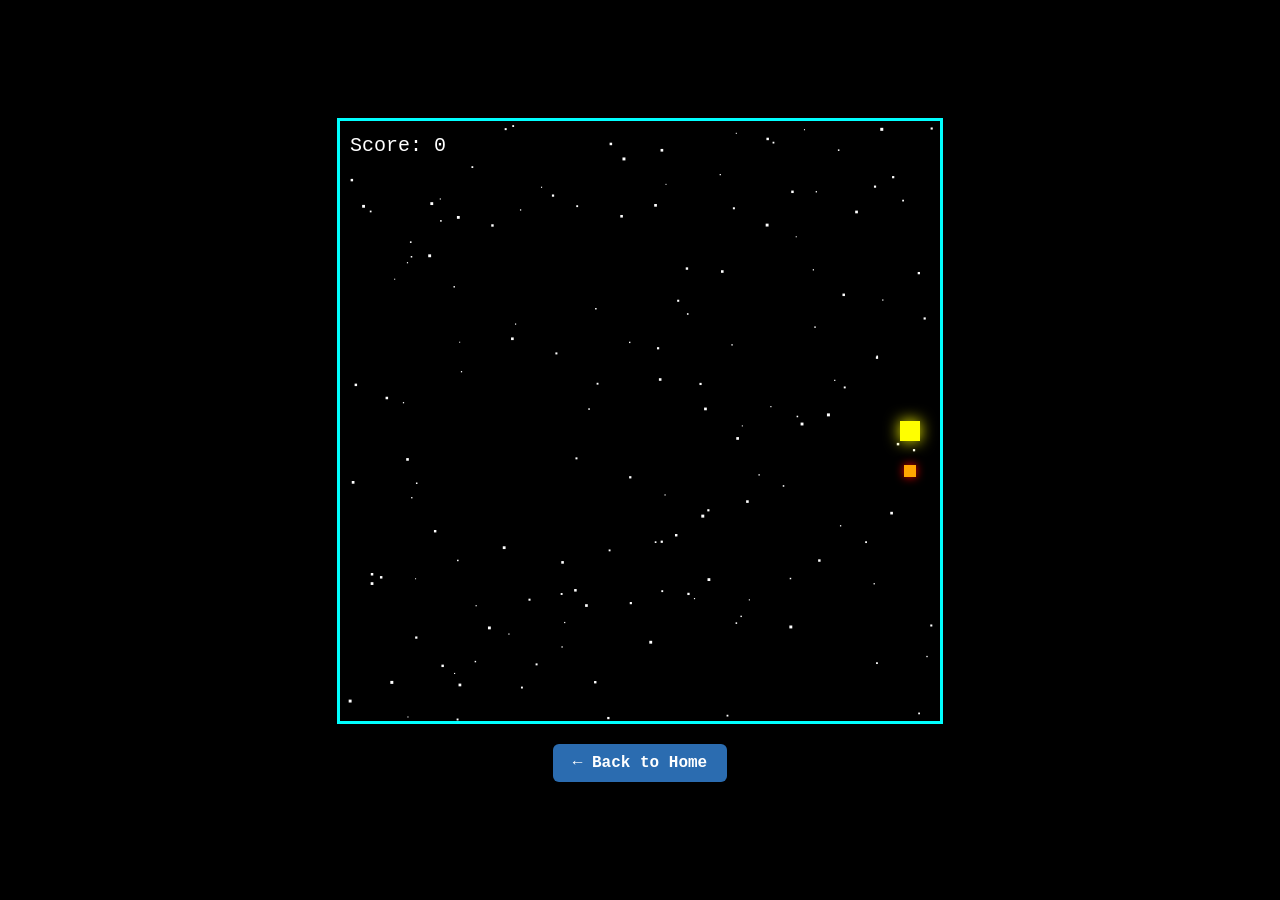
==== game.html @ 2815695e "Add files via upload" ====
<!DOCTYPE html>
<html lang="en">
<head>
<meta charset="UTF-8">
<title>Fancy Star Wars Snake</title>
<style>
  body { margin:0; background:black; display:flex; flex-direction:column; justify-content:center; align-items:center; height:100vh; color:#fff; font-family:'Courier New', monospace; }
  canvas { border:3px solid #0ff; image-rendering:pixelated; }
  .home-button { margin-top:20px; padding:10px 20px; background-color:#2b6cb0; color:#fff; text-decoration:none; border-radius:6px; font-weight:600; transition:background-color 0.3s ease; }
  .home-button:hover { background-color:#1e4e8c; }
</style>
</head>
<body>
<canvas id="game" width="600" height="600"></canvas>
<a class="home-button" href="index.html">← Back to Home</a>

<script>
const canvas = document.getElementById('game'); const ctx = canvas.getContext('2d');
const tileSize = 20; const cols = canvas.width / tileSize; const rows = canvas.height / tileSize;
let snake = [{x: Math.floor(cols/2), y: Math.floor(rows/2)}]; let dx = 1, dy = 0;
let food = {x: Math.floor(Math.random()*cols), y: Math.floor(Math.random()*rows)}; let score = 0; let gameSpeed = 100;
let stars = []; for(let i=0;i<150;i++){ stars.push({x: Math.random()*canvas.width, y: Math.random()*canvas.height, size: Math.random()*2+1, speed: Math.random()*0.5+0.2}); }

function drawStars(){ ctx.fillStyle='black'; ctx.fillRect(0,0,canvas.width,canvas.height); ctx.fillStyle='white';
stars.forEach(s=>{ ctx.fillRect(s.x,s.y,s.size,s.size); s.y+=s.speed; if(s.y>canvas.height){ s.y=0; s.x=Math.random()*canvas.width; } }); }

function draw(){ drawStars();
snake.forEach((segment,index)=>{ ctx.fillStyle=index===0?'#ff0':'#0f0'; ctx.shadowColor=index===0?'yellow':'green'; ctx.shadowBlur=index===0?15:0; ctx.fillRect(segment.x*tileSize, segment.y*tileSize, tileSize, tileSize); });
ctx.fillStyle=(Math.floor(Date.now()/300)%2===0)?'red':'orange'; ctx.shadowColor='red'; ctx.shadowBlur=10; ctx.fillRect(food.x*tileSize+4, food.y*tileSize+4, tileSize-8, tileSize-8); ctx.shadowBlur=0;
ctx.fillStyle='#fff'; ctx.font='20px Courier New'; ctx.fillText('Score: '+score, 10, 30); }

function update(){ const head={x:snake[0].x+dx, y:snake[0].y+dy};
if(head.x<0) head.x=cols-1; if(head.x>=cols) head.x=0; if(head.y<0) head.y=rows-1; if(head.y>=rows) head.y=0;
if(snake.some(s=>s.x===head.x && s.y===head.y)){ alert('Game Over! Score: '+score); document.location.reload(); }
snake.unshift(head);
if(head.x===food.x && head.y===food.y){ score+=10; food={x:Math.floor(Math.random()*cols), y:Math.floor(Math.random()*rows)}; } else { snake.pop(); } }

document.addEventListener('keydown', e=>{ if(e.key==='ArrowUp' && dy===0){dx=0;dy=-1;} if(e.key==='ArrowDown' && dy===0){dx=0;dy=1;} if(e.key==='ArrowLeft' && dx===0){dx=-1;dy=0;} if(e.key==='ArrowRight' && dx===0){dx=1;dy=0;} });

function gameLoop(){ update(); draw(); setTimeout(gameLoop, gameSpeed); }
gameLoop();
</script>
</body>
</html>
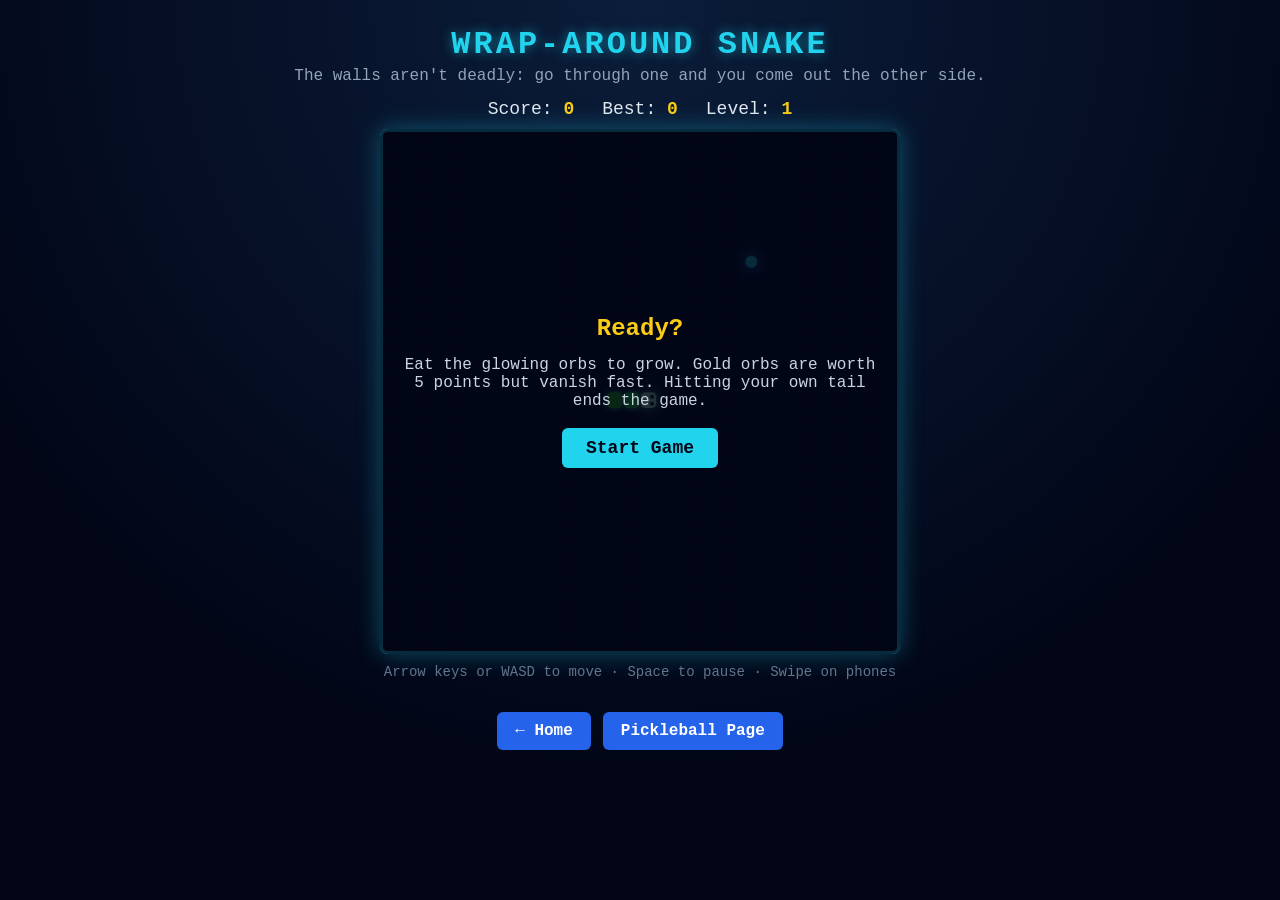
==== commit 2df017c0: "Rebuild site: new resume page, styled pickleball page, stylesheet, improved snake game" ====
--- a/game.html
+++ b/game.html
@@ -2,43 +2,236 @@
 <html lang="en">
 <head>
 <meta charset="UTF-8">
-<title>Fancy Star Wars Snake</title>
+<meta name="viewport" content="width=device-width, initial-scale=1">
+<title>Wrap-Around Snake | Reed Robertson</title>
 <style>
-  body { margin:0; background:black; display:flex; flex-direction:column; justify-content:center; align-items:center; height:100vh; color:#fff; font-family:'Courier New', monospace; }
-  canvas { border:3px solid #0ff; image-rendering:pixelated; }
-  .home-button { margin-top:20px; padding:10px 20px; background-color:#2b6cb0; color:#fff; text-decoration:none; border-radius:6px; font-weight:600; transition:background-color 0.3s ease; }
-  .home-button:hover { background-color:#1e4e8c; }
+  * { box-sizing: border-box; }
+  body { margin:0; min-height:100vh; background:radial-gradient(circle at top, #0b1d3a, #020617 70%); color:#e2e8f0; font-family:'Courier New', monospace; display:flex; flex-direction:column; align-items:center; padding:20px; }
+  h1 { margin:6px 0 4px; color:#22d3ee; letter-spacing:3px; text-shadow:0 0 12px #22d3ee88; text-align:center; }
+  .tagline { margin:0 0 14px; color:#94a3b8; text-align:center; }
+  .hud { display:flex; gap:28px; margin-bottom:10px; font-size:18px; flex-wrap:wrap; justify-content:center; }
+  .hud b { color:#facc15; }
+  .board { position:relative; width:min(92vw, 520px); aspect-ratio:1; }
+  canvas { width:100%; height:100%; border:3px solid #22d3ee; border-radius:8px; box-shadow:0 0 24px #22d3ee55; background:#020617; }
+  .overlay { position:absolute; inset:0; display:flex; flex-direction:column; align-items:center; justify-content:center; background:rgba(2,6,23,.82); border-radius:8px; text-align:center; padding:20px; }
+  .overlay.hidden { display:none; }
+  .overlay h2 { color:#facc15; margin:0 0 10px; }
+  .overlay p { margin:4px 0; color:#cbd5e1; }
+  button { font:inherit; cursor:pointer; border:0; border-radius:6px; }
+  .start { margin-top:14px; padding:10px 24px; background:#22d3ee; color:#020617; font-weight:700; font-size:18px; }
+  .start:hover { background:#67e8f9; }
+  .pad { display:none; margin-top:14px; grid-template-columns:repeat(3, 60px); gap:6px; }
+  .pad button { height:54px; background:#1e293b; color:#e2e8f0; font-size:22px; }
+  .pad .blank { visibility:hidden; }
+  @media (hover:none) { .pad { display:grid; } }
+  .links { margin-top:18px; display:flex; gap:12px; flex-wrap:wrap; justify-content:center; }
+  .links a { padding:10px 18px; background:#2563eb; color:#fff; text-decoration:none; border-radius:6px; font-weight:700; }
+  .links a:hover { background:#1d4ed8; }
+  .help { margin-top:10px; color:#64748b; font-size:14px; text-align:center; }
 </style>
 </head>
 <body>
-<canvas id="game" width="600" height="600"></canvas>
-<a class="home-button" href="index.html">← Back to Home</a>
+<h1>WRAP-AROUND SNAKE</h1>
+<p class="tagline">The walls aren't deadly: go through one and you come out the other side.</p>
+
+<div class="hud">
+  <span>Score: <b id="score">0</b></span>
+  <span>Best: <b id="best">0</b></span>
+  <span>Level: <b id="level">1</b></span>
+</div>
+
+<div class="board">
+  <canvas id="game" width="600" height="600"></canvas>
+  <div class="overlay" id="overlay">
+    <h2 id="title">Ready?</h2>
+    <p id="message">Eat the glowing orbs to grow. Gold orbs are worth 5 points but vanish fast. Hitting your own tail ends the game.</p>
+    <button class="start" id="startBtn">Start Game</button>
+  </div>
+</div>
+
+<div class="pad" aria-label="Touch controls">
+  <span class="blank"></span><button data-dir="up">&#9650;</button><span class="blank"></span>
+  <button data-dir="left">&#9664;</button><button data-dir="pause">&#10074;&#10074;</button><button data-dir="right">&#9654;</button>
+  <span class="blank"></span><button data-dir="down">&#9660;</button><span class="blank"></span>
+</div>
+
+<p class="help">Arrow keys or WASD to move &middot; Space to pause &middot; Swipe on phones</p>
+
+<div class="links">
+  <a href="index.html">&larr; Home</a>
+  <a href="scratch.html">Pickleball Page</a>
+</div>
 
 <script>
-const canvas = document.getElementById('game'); const ctx = canvas.getContext('2d');
-const tileSize = 20; const cols = canvas.width / tileSize; const rows = canvas.height / tileSize;
-let snake = [{x: Math.floor(cols/2), y: Math.floor(rows/2)}]; let dx = 1, dy = 0;
-let food = {x: Math.floor(Math.random()*cols), y: Math.floor(Math.random()*rows)}; let score = 0; let gameSpeed = 100;
-let stars = []; for(let i=0;i<150;i++){ stars.push({x: Math.random()*canvas.width, y: Math.random()*canvas.height, size: Math.random()*2+1, speed: Math.random()*0.5+0.2}); }
-
-function drawStars(){ ctx.fillStyle='black'; ctx.fillRect(0,0,canvas.width,canvas.height); ctx.fillStyle='white';
-stars.forEach(s=>{ ctx.fillRect(s.x,s.y,s.size,s.size); s.y+=s.speed; if(s.y>canvas.height){ s.y=0; s.x=Math.random()*canvas.width; } }); }
-
-function draw(){ drawStars();
-snake.forEach((segment,index)=>{ ctx.fillStyle=index===0?'#ff0':'#0f0'; ctx.shadowColor=index===0?'yellow':'green'; ctx.shadowBlur=index===0?15:0; ctx.fillRect(segment.x*tileSize, segment.y*tileSize, tileSize, tileSize); });
-ctx.fillStyle=(Math.floor(Date.now()/300)%2===0)?'red':'orange'; ctx.shadowColor='red'; ctx.shadowBlur=10; ctx.fillRect(food.x*tileSize+4, food.y*tileSize+4, tileSize-8, tileSize-8); ctx.shadowBlur=0;
-ctx.fillStyle='#fff'; ctx.font='20px Courier New'; ctx.fillText('Score: '+score, 10, 30); }
-
-function update(){ const head={x:snake[0].x+dx, y:snake[0].y+dy};
-if(head.x<0) head.x=cols-1; if(head.x>=cols) head.x=0; if(head.y<0) head.y=rows-1; if(head.y>=rows) head.y=0;
-if(snake.some(s=>s.x===head.x && s.y===head.y)){ alert('Game Over! Score: '+score); document.location.reload(); }
-snake.unshift(head);
-if(head.x===food.x && head.y===food.y){ score+=10; food={x:Math.floor(Math.random()*cols), y:Math.floor(Math.random()*rows)}; } else { snake.pop(); } }
-
-document.addEventListener('keydown', e=>{ if(e.key==='ArrowUp' && dy===0){dx=0;dy=-1;} if(e.key==='ArrowDown' && dy===0){dx=0;dy=1;} if(e.key==='ArrowLeft' && dx===0){dx=-1;dy=0;} if(e.key==='ArrowRight' && dx===0){dx=1;dy=0;} });
-
-function gameLoop(){ update(); draw(); setTimeout(gameLoop, gameSpeed); }
-gameLoop();
+const canvas = document.getElementById('game');
+const ctx = canvas.getContext('2d');
+const TILE = 20, COLS = canvas.width / TILE, ROWS = canvas.height / TILE;
+const scoreEl = document.getElementById('score'), bestEl = document.getElementById('best'), levelEl = document.getElementById('level');
+const overlay = document.getElementById('overlay'), titleEl = document.getElementById('title'), msgEl = document.getElementById('message'), startBtn = document.getElementById('startBtn');
+
+let best = 0;
+try { best = Number(localStorage.getItem('wrapSnakeBest')) || 0; } catch (e) {}
+bestEl.textContent = best;
+
+let snake, dir, nextDir, food, bonus, score, level, speed, timer, running, paused, particles;
+
+function reset() {
+  const cx = Math.floor(COLS / 2), cy = Math.floor(ROWS / 2);
+  snake = [{x: cx, y: cy}, {x: cx - 1, y: cy}, {x: cx - 2, y: cy}];
+  dir = {x: 1, y: 0}; nextDir = dir;
+  score = 0; level = 1; speed = 130; bonus = null; particles = [];
+  food = randomCell();
+  updateHud();
+}
+
+function randomCell() {
+  let c;
+  do { c = {x: Math.floor(Math.random() * COLS), y: Math.floor(Math.random() * ROWS)}; }
+  while (snake.some(s => s.x === c.x && s.y === c.y));
+  return c;
+}
+
+function updateHud() { scoreEl.textContent = score; levelEl.textContent = level; bestEl.textContent = best; }
+
+function start() {
+  reset(); running = true; paused = false;
+  overlay.classList.add('hidden');
+  loop();
+}
+
+function loop() {
+  clearTimeout(timer);
+  if (!running || paused) return;
+  step(); draw();
+  timer = setTimeout(loop, speed);
+}
+
+function burst(x, y, color) {
+  for (let i = 0; i < 12; i++) {
+    particles.push({x: x * TILE + TILE / 2, y: y * TILE + TILE / 2, vx: (Math.random() - .5) * 6, vy: (Math.random() - .5) * 6, life: 18, color});
+  }
+}
+
+function step() {
+  dir = nextDir;
+  const head = {x: (snake[0].x + dir.x + COLS) % COLS, y: (snake[0].y + dir.y + ROWS) % ROWS};
+
+  if (snake.some(s => s.x === head.x && s.y === head.y)) return gameOver();
+  snake.unshift(head);
+
+  let grew = false;
+  if (head.x === food.x && head.y === food.y) {
+    score += 1; grew = true; burst(food.x, food.y, '#22d3ee');
+    food = randomCell();
+    if (!bonus && Math.random() < 0.25) bonus = {...randomCell(), ttl: 40};
+  }
+  if (bonus && head.x === bonus.x && head.y === bonus.y) {
+    score += 5; grew = true; burst(bonus.x, bonus.y, '#facc15'); bonus = null;
+  }
+  if (!grew) snake.pop();
+  if (bonus && --bonus.ttl <= 0) bonus = null;
+
+  const newLevel = 1 + Math.floor(score / 10);
+  if (newLevel !== level) { level = newLevel; speed = Math.max(55, 130 - (level - 1) * 12); }
+  if (score > best) { best = score; try { localStorage.setItem('wrapSnakeBest', best); } catch (e) {} }
+  updateHud();
+}
+
+function draw() {
+  ctx.fillStyle = '#020617';
+  ctx.fillRect(0, 0, canvas.width, canvas.height);
+
+  ctx.strokeStyle = 'rgba(34,211,238,0.06)';
+  for (let i = 0; i <= COLS; i++) { ctx.beginPath(); ctx.moveTo(i * TILE, 0); ctx.lineTo(i * TILE, canvas.height); ctx.stroke(); }
+  for (let j = 0; j <= ROWS; j++) { ctx.beginPath(); ctx.moveTo(0, j * TILE); ctx.lineTo(canvas.width, j * TILE); ctx.stroke(); }
+
+  glowCircle(food.x, food.y, '#22d3ee', 1);
+  if (bonus) glowCircle(bonus.x, bonus.y, '#facc15', bonus.ttl < 12 && bonus.ttl % 2 ? 0.3 : 1);
+
+  snake.forEach((s, i) => {
+    const t = i / snake.length;
+    ctx.shadowBlur = i === 0 ? 16 : 6;
+    ctx.shadowColor = '#4ade80';
+    ctx.fillStyle = i === 0 ? '#bbf7d0' : `hsl(${140 - t * 40}, 80%, ${55 - t * 20}%)`;
+    roundRect(s.x * TILE + 1, s.y * TILE + 1, TILE - 2, TILE - 2, 5);
+  });
+  ctx.shadowBlur = 0;
+
+  const h = snake[0];
+  ctx.fillStyle = '#020617';
+  const ex = h.x * TILE + TILE / 2 + dir.x * 4, ey = h.y * TILE + TILE / 2 + dir.y * 4;
+  ctx.beginPath(); ctx.arc(ex - dir.y * 4, ey - dir.x * 4, 2.2, 0, Math.PI * 2); ctx.arc(ex + dir.y * 4, ey + dir.x * 4, 2.2, 0, Math.PI * 2); ctx.fill();
+
+  particles = particles.filter(p => p.life-- > 0);
+  particles.forEach(p => {
+    p.x += p.vx; p.y += p.vy;
+    ctx.globalAlpha = p.life / 18; ctx.fillStyle = p.color;
+    ctx.fillRect(p.x, p.y, 3, 3);
+  });
+  ctx.globalAlpha = 1;
+}
+
+function glowCircle(x, y, color, alpha) {
+  ctx.globalAlpha = alpha; ctx.shadowBlur = 18; ctx.shadowColor = color; ctx.fillStyle = color;
+  ctx.beginPath(); ctx.arc(x * TILE + TILE / 2, y * TILE + TILE / 2, TILE / 2 - 3, 0, Math.PI * 2); ctx.fill();
+  ctx.shadowBlur = 0; ctx.globalAlpha = 1;
+}
+
+function roundRect(x, y, w, h, r) {
+  ctx.beginPath();
+  ctx.moveTo(x + r, y); ctx.arcTo(x + w, y, x + w, y + h, r); ctx.arcTo(x + w, y + h, x, y + h, r);
+  ctx.arcTo(x, y + h, x, y, r); ctx.arcTo(x, y, x + w, y, r); ctx.fill();
+}
+
+function gameOver() {
+  running = false;
+  titleEl.textContent = 'Game Over';
+  msgEl.textContent = `You scored ${score} and reached level ${level}. Best: ${best}.`;
+  startBtn.textContent = 'Play Again';
+  overlay.classList.remove('hidden');
+}
+
+function togglePause() {
+  if (!running) return;
+  paused = !paused;
+  if (paused) { titleEl.textContent = 'Paused'; msgEl.textContent = 'Press Space or tap the pause button to keep going.'; startBtn.textContent = 'Resume'; overlay.classList.remove('hidden'); }
+  else { overlay.classList.add('hidden'); loop(); }
+}
+
+function turn(name) {
+  const map = {up: {x: 0, y: -1}, down: {x: 0, y: 1}, left: {x: -1, y: 0}, right: {x: 1, y: 0}};
+  const d = map[name];
+  if (!d) return;
+  if (d.x === -dir.x && d.y === -dir.y) return;
+  nextDir = d;
+}
+
+document.addEventListener('keydown', e => {
+  const keys = {ArrowUp: 'up', w: 'up', W: 'up', ArrowDown: 'down', s: 'down', S: 'down', ArrowLeft: 'left', a: 'left', A: 'left', ArrowRight: 'right', d: 'right', D: 'right'};
+  if (e.code === 'Space') { e.preventDefault(); running ? togglePause() : start(); return; }
+  if (keys[e.key]) { e.preventDefault(); if (!running) start(); turn(keys[e.key]); }
+});
+
+startBtn.addEventListener('click', () => { if (running && paused) togglePause(); else start(); });
+
+document.querySelectorAll('.pad button').forEach(b => b.addEventListener('click', () => {
+  const d = b.dataset.dir;
+  if (d === 'pause') return togglePause();
+  if (!running) start();
+  turn(d);
+}));
+
+let touchStart = null;
+canvas.addEventListener('touchstart', e => { touchStart = e.touches[0]; }, {passive: true});
+canvas.addEventListener('touchend', e => {
+  if (!touchStart) return;
+  const t = e.changedTouches[0], dx = t.clientX - touchStart.clientX, dy = t.clientY - touchStart.clientY;
+  if (Math.max(Math.abs(dx), Math.abs(dy)) > 20) turn(Math.abs(dx) > Math.abs(dy) ? (dx > 0 ? 'right' : 'left') : (dy > 0 ? 'down' : 'up'));
+  touchStart = null;
+});
+
+reset();
+draw();
 </script>
 </body>
 </html>
